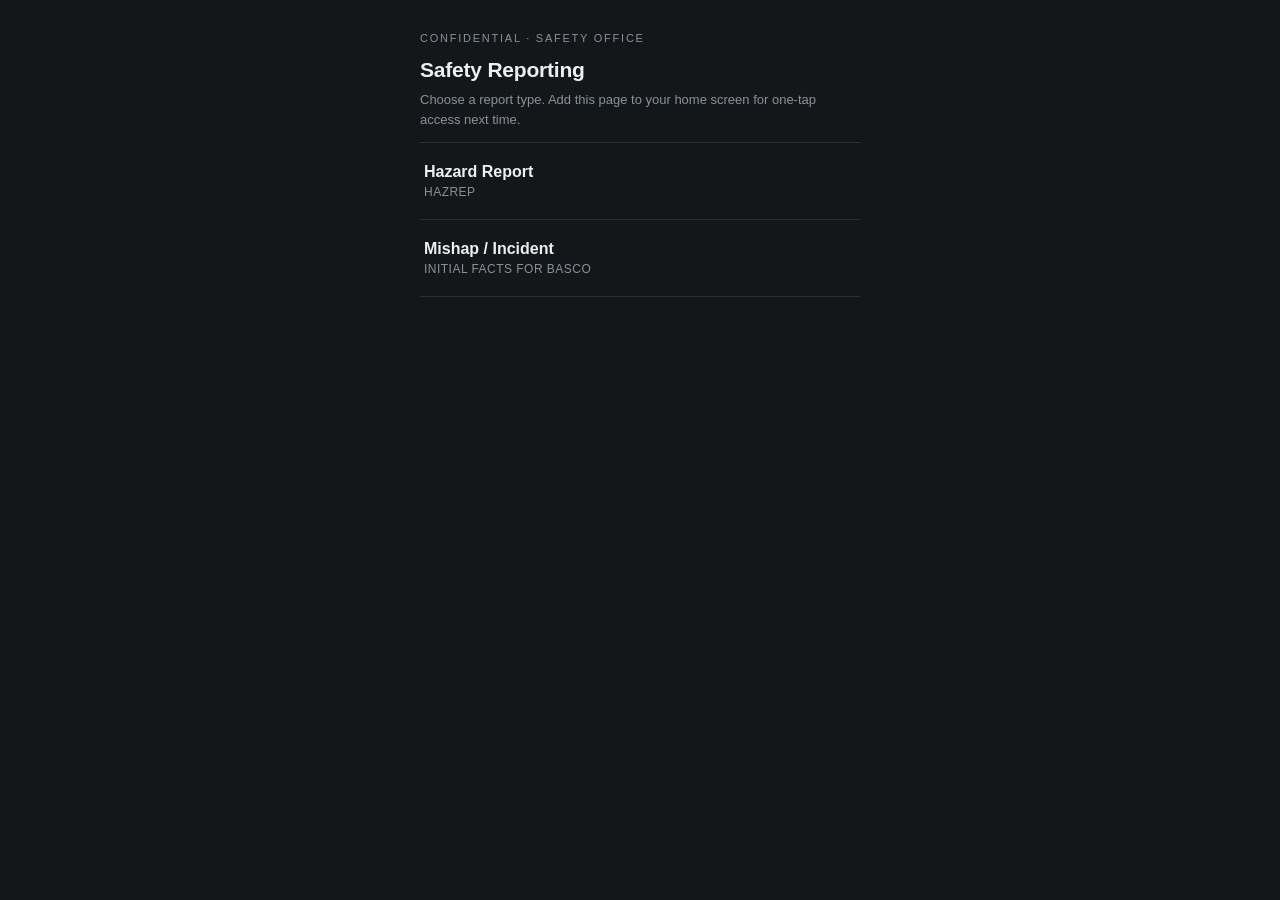
==== index.html @ 4df96fe1 "Add files via upload" ====
<!DOCTYPE html>
<html lang="en">
<head>
<meta charset="UTF-8">
<meta name="viewport" content="width=device-width, initial-scale=1.0, maximum-scale=1.0">
<meta name="apple-mobile-web-app-capable" content="yes">
<meta name="mobile-web-app-capable" content="yes">
<meta name="apple-mobile-web-app-status-bar-style" content="black-translucent">
<meta name="theme-color" content="#14171a">
<title>CFS Safety Reporting</title>
<style>
  :root {
    --panel: #14171a;
    --panel-raised: #1c2024;
    --ink: #eef0ef;
    --ink-dim: #8b9199;
    --caution: #d99a3d;
    --rule: #2a2f34;
  }
  * { box-sizing: border-box; }
  html, body {
    margin: 0; padding: 0;
    background: var(--panel);
    color: var(--ink);
    font-family: -apple-system, BlinkMacSystemFont, "Segoe UI", Roboto, Helvetica, Arial, sans-serif;
    -webkit-font-smoothing: antialiased;
  }
  .wrap { max-width: 480px; margin: 0 auto; padding: 32px 20px 48px; }
  .eyebrow {
    font-size: 11px; letter-spacing: 0.16em; text-transform: uppercase;
    color: var(--ink-dim); margin: 0 0 14px;
  }
  h1 { font-size: 21px; font-weight: 600; margin: 0 0 8px; letter-spacing: -0.01em; }
  .desc { font-size: 13px; color: var(--ink-dim); line-height: 1.55; margin: 0 0 12px; }
  .tile {
    display: block;
    border-top: 1px solid var(--rule);
    padding: 20px 4px;
    text-decoration: none;
    color: var(--ink);
  }
  .tile:last-of-type { border-bottom: 1px solid var(--rule); }
  .tile-label { display: block; font-size: 16px; font-weight: 600; margin-bottom: 4px; }
  .tile-sub {
    display: block; font-size: 12px; letter-spacing: 0.04em; text-transform: uppercase; color: var(--ink-dim);
  }
  .tile:active { background: var(--panel-raised); }
</style>
</head>
<body>
<div class="wrap">
  <header>
    <p class="eyebrow">Confidential · Safety Office</p>
    <h1>Safety Reporting</h1>
    <p class="desc">Choose a report type. Add this page to your home screen for one-tap access next time.</p>
  </header>
  <a class="tile" href="./hazard-report.html">
    <span class="tile-label">Hazard Report</span>
    <span class="tile-sub">HAZREP</span>
  </a>
  <a class="tile" href="./confidential-safety-report.html">
    <span class="tile-label">Mishap / Incident</span>
    <span class="tile-sub">Initial facts for BASCO</span>
  </a>
</div>
<script>
  if ('serviceWorker' in navigator) {
    window.addEventListener('load', () => {
      navigator.serviceWorker.register('./sw.js').catch(() => {});
    });
  }
</script>
</body>
</html>
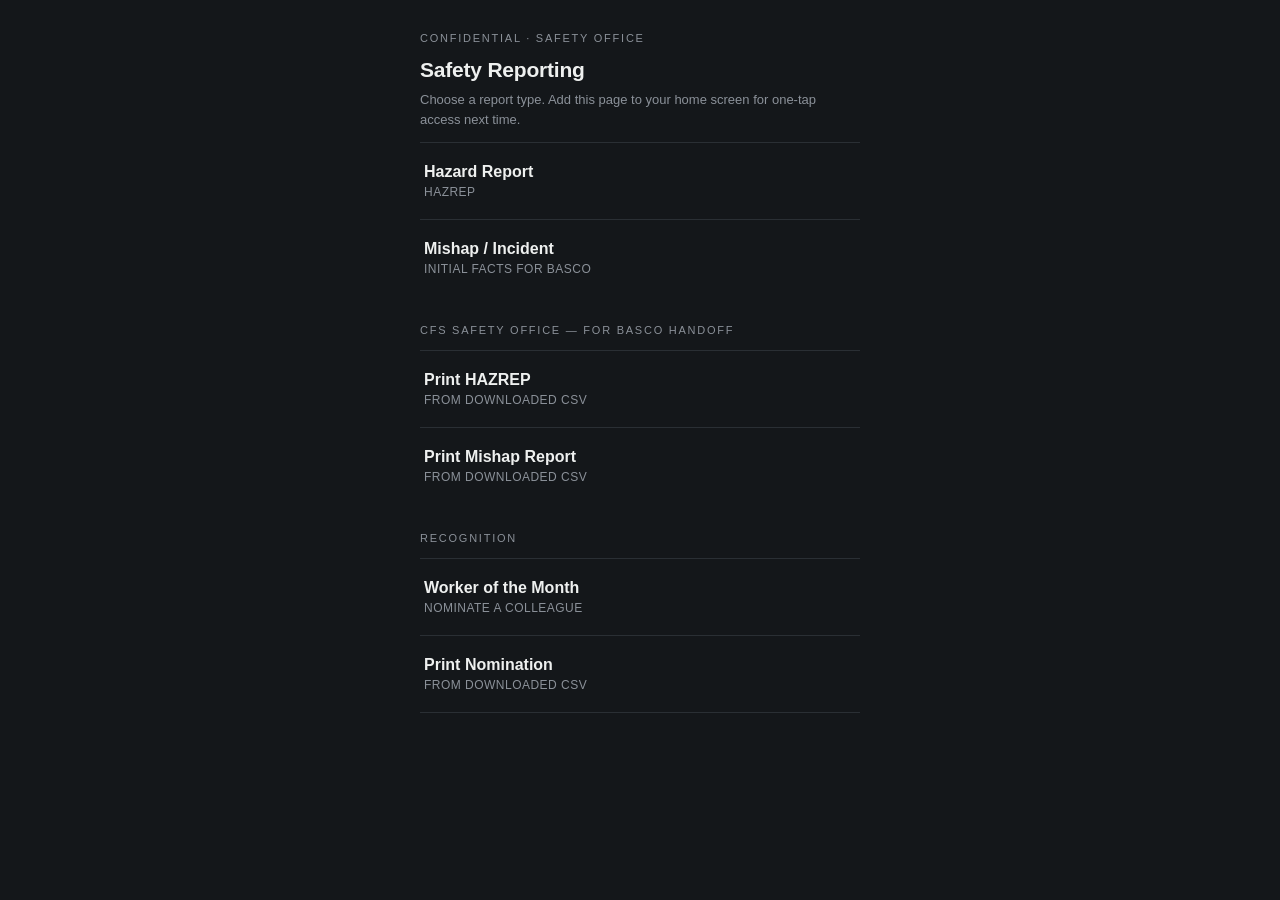
==== commit d5e30027: "Add files via upload" ====
--- a/index.html
+++ b/index.html
@@ -62,6 +62,24 @@
     <span class="tile-label">Mishap / Incident</span>
     <span class="tile-sub">Initial facts for BASCO</span>
   </a>
+  <p class="eyebrow" style="margin-top:28px;">CFS Safety Office — for BASCO handoff</p>
+  <a class="tile" href="./print-hazrep.html">
+    <span class="tile-label">Print HAZREP</span>
+    <span class="tile-sub">From downloaded CSV</span>
+  </a>
+  <a class="tile" href="./print-mishap.html">
+    <span class="tile-label">Print Mishap Report</span>
+    <span class="tile-sub">From downloaded CSV</span>
+  </a>
+  <p class="eyebrow" style="margin-top:28px;">Recognition</p>
+  <a class="tile" href="./worker-nomination.html">
+    <span class="tile-label">Worker of the Month</span>
+    <span class="tile-sub">Nominate a colleague</span>
+  </a>
+  <a class="tile" href="./print-nomination.html">
+    <span class="tile-label">Print Nomination</span>
+    <span class="tile-sub">From downloaded CSV</span>
+  </a>
 </div>
 <script>
   if ('serviceWorker' in navigator) {
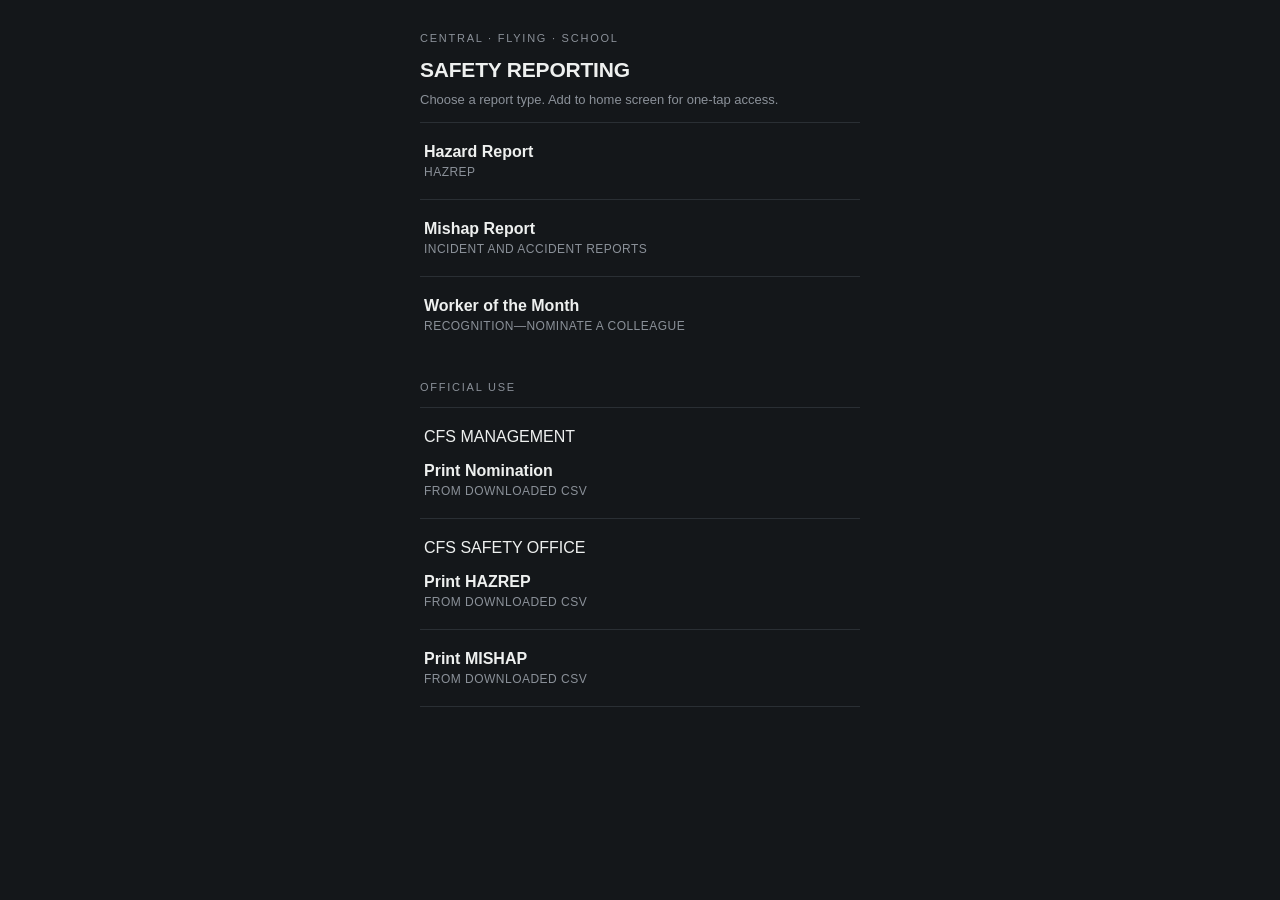
==== commit 61f2dbf8: "Add files via upload" ====
--- a/index.html
+++ b/index.html
@@ -50,34 +50,33 @@
 <body>
 <div class="wrap">
   <header>
-    <p class="eyebrow">Confidential · Safety Office</p>
-    <h1>Safety Reporting</h1>
-    <p class="desc">Choose a report type. Add this page to your home screen for one-tap access next time.</p>
+    <p class="eyebrow"> CENTRAL · FLYING · SCHOOL</p>
+    <h1>SAFETY REPORTING</h1>
+    <p class="desc">Choose a report type. Add to home screen for one-tap access.</p>
   </header>
   <a class="tile" href="./hazard-report.html">
     <span class="tile-label">Hazard Report</span>
     <span class="tile-sub">HAZREP</span>
   </a>
   <a class="tile" href="./confidential-safety-report.html">
-    <span class="tile-label">Mishap / Incident</span>
-    <span class="tile-sub">Initial facts for BASCO</span>
+    <span class="tile-label">Mishap Report</span>
+    <span class="tile-sub">Incident and Accident reports</span>
   </a>
-  <p class="eyebrow" style="margin-top:28px;">CFS Safety Office — for BASCO handoff</p>
-  <a class="tile" href="./print-hazrep.html">
+  <a class="tile" href="./worker-nomination.html">
+    <span class="tile-label">Worker of the Month</span>
+    <span class="tile-sub">Recognition—Nominate a colleague</span>
+  </a>
+  <p class="eyebrow" style="margin-top:28px;">OFFICIAL USE</p>
+  <a class="tile" href="./print-nomination.html">CFS MANAGEMENT</p>
+    <span class="tile-label">Print Nomination</span>
+    <span class="tile-sub">From downloaded CSV</span>
+  </a>
+  <a class="tile" href="./print-hazrep.html">CFS SAFETY OFFICE</p>
     <span class="tile-label">Print HAZREP</span>
     <span class="tile-sub">From downloaded CSV</span>
   </a>
   <a class="tile" href="./print-mishap.html">
-    <span class="tile-label">Print Mishap Report</span>
-    <span class="tile-sub">From downloaded CSV</span>
-  </a>
-  <p class="eyebrow" style="margin-top:28px;">Recognition</p>
-  <a class="tile" href="./worker-nomination.html">
-    <span class="tile-label">Worker of the Month</span>
-    <span class="tile-sub">Nominate a colleague</span>
-  </a>
-  <a class="tile" href="./print-nomination.html">
-    <span class="tile-label">Print Nomination</span>
+    <span class="tile-label">Print MISHAP</span>
     <span class="tile-sub">From downloaded CSV</span>
   </a>
 </div>
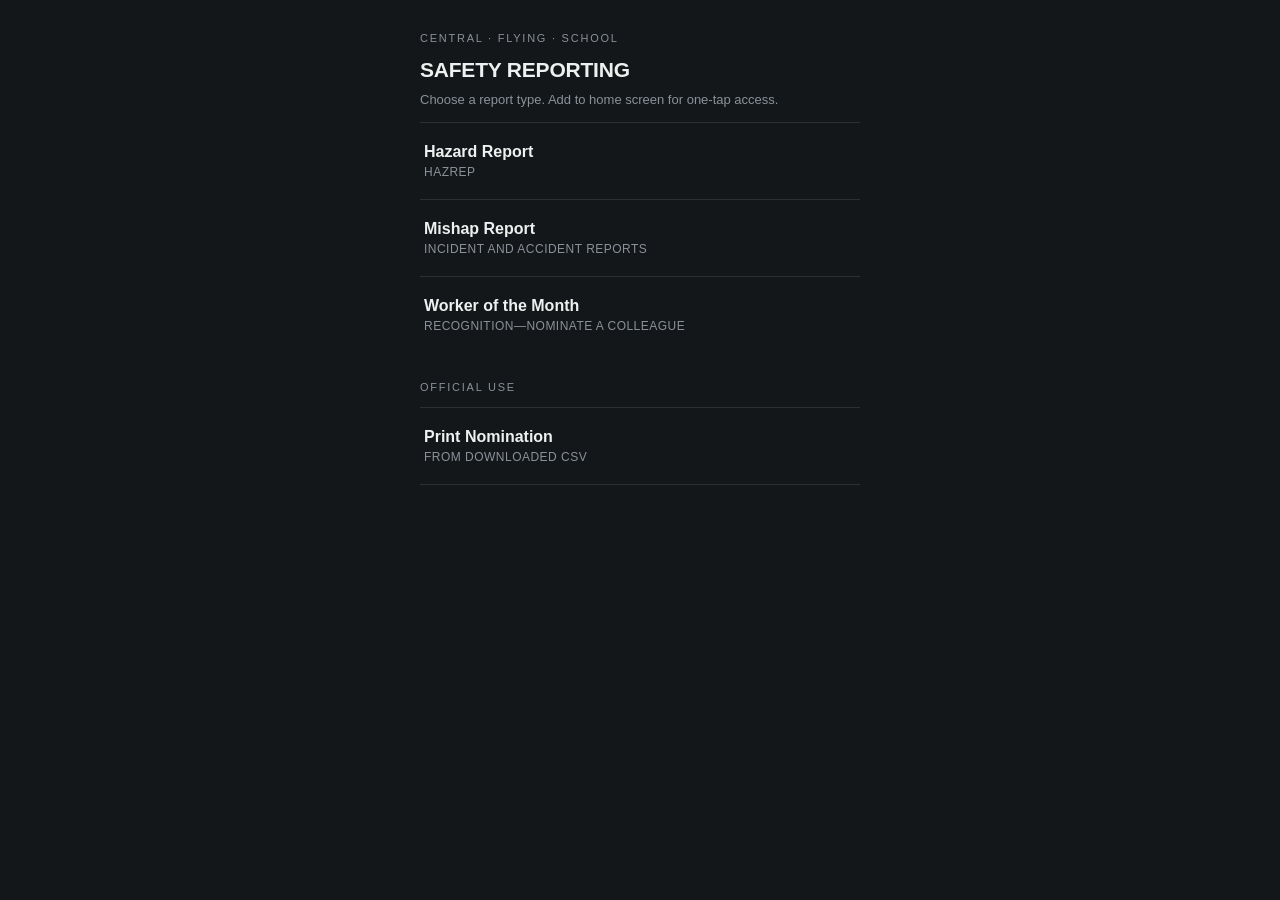
==== commit 557f6db2: "Add files via upload" ====
--- a/index.html
+++ b/index.html
@@ -67,16 +67,8 @@
     <span class="tile-sub">Recognition—Nominate a colleague</span>
   </a>
   <p class="eyebrow" style="margin-top:28px;">OFFICIAL USE</p>
-  <a class="tile" href="./print-nomination.html">CFS MANAGEMENT</p>
+  <a class="tile" href="./print-nomination.html">
     <span class="tile-label">Print Nomination</span>
-    <span class="tile-sub">From downloaded CSV</span>
-  </a>
-  <a class="tile" href="./print-hazrep.html">CFS SAFETY OFFICE</p>
-    <span class="tile-label">Print HAZREP</span>
-    <span class="tile-sub">From downloaded CSV</span>
-  </a>
-  <a class="tile" href="./print-mishap.html">
-    <span class="tile-label">Print MISHAP</span>
     <span class="tile-sub">From downloaded CSV</span>
   </a>
 </div>
